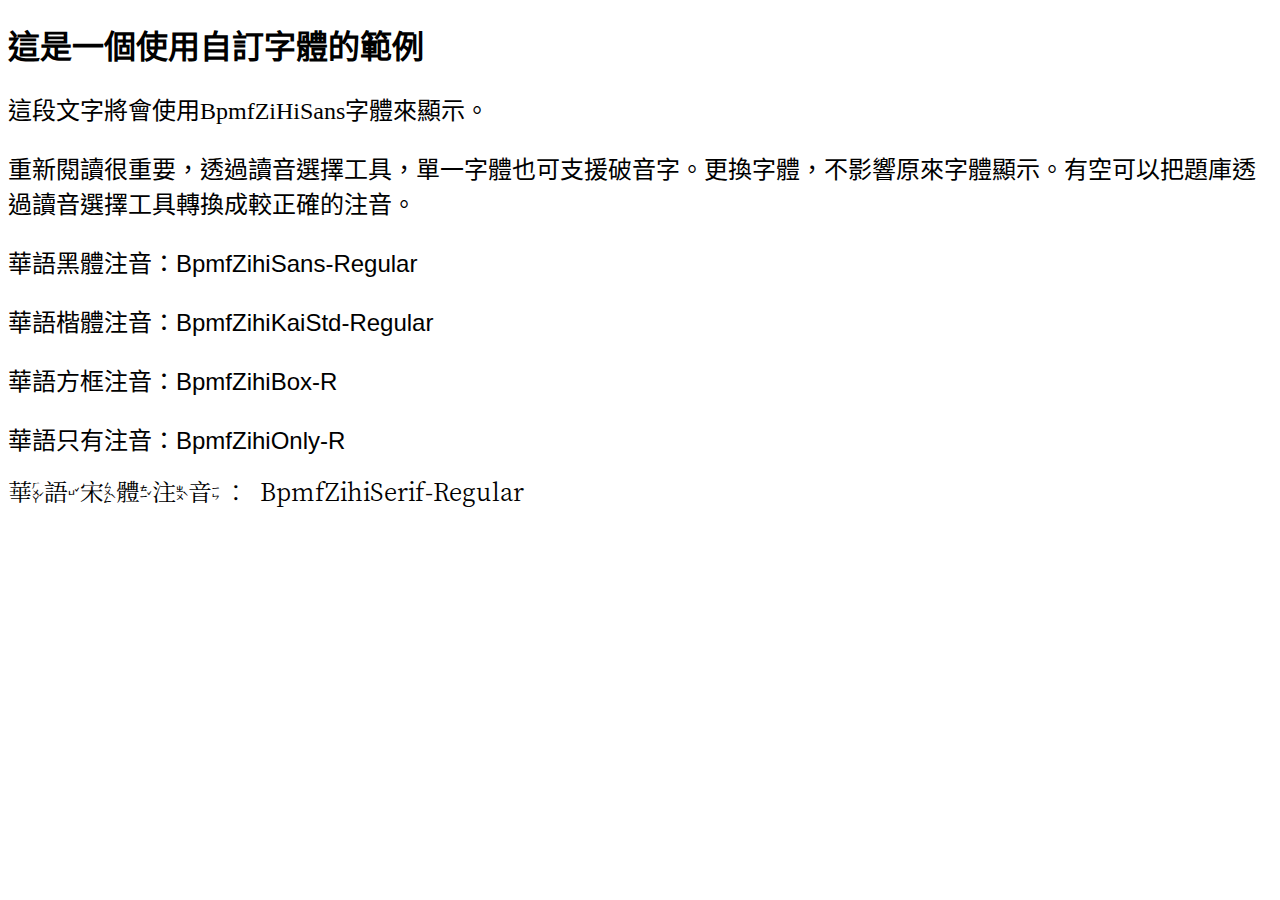
==== index.html @ 2ce3891e ";-)" ====
<!DOCTYPE html>
<html lang="zh-TW">
<head>
    <meta charset="UTF-8">
    <meta name="viewport" content="width=device-width, initial-scale=1.0">
    <title>範例網頁</title>
<style>
@font-face {
    font-family: 'BpmfZihiBox-r';
    src: url('bpmfzihibox-r.woff2') format('woff2'),
         url('bpmfzihibox-r.woff') format('woff');
    font-weight: normal;
    font-style: normal;
}

@font-face {
    font-family: 'BpmfZihiKaiStd-regular';
    src: url('BpmfZihiKaiStd-regular.woff2') format('woff2'),
         url('BpmfZihiKaiStd-regular.woff') format('woff');
    font-weight: normal;
    font-style: normal;
}

@font-face {
    font-family: 'BpmfZihiOnly-r';
    src: url('BpmfZihiOnly-r.woff2') format('woff2'),
         url('BpmfZihiOnly-r.woff') format('woff');
    font-weight: normal;
    font-style: normal;
}

@font-face {
    font-family: 'BpmfZihiSans-regular';
    src: url('BpmfZihiSans-regular.woff2') format('woff2'),
         url('BpmfZihiSans-regular.woff') format('woff');
    font-weight: normal;
    font-style: normal;
}


@font-face {
    font-family: 'BpmfZihiSerif-Regular';
    src: url('BpmfZihiSerif-Regular.woff2') format('woff2'),
         url('BpmfZihiSerif-Regular.woff') format('woff');
    font-weight: normal;
    font-style: normal;
}





.BpmfZihiBox-R {
    font-family: 'BpmfZihiBox-R', sans-serif;
}

.BpmfZihiKaiStd-Regular {
    font-family: 'BpmfZihiKaiStd-Regular', sans-serif;
}

.BpmfZihiOnly-R {
    font-family: 'BpmfZihiOnly-R', sans-serif;
}

.BpmfZihiSans-Regular {
    font-family: 'BpmfZihiSans-Regular', sans-serif;
}

.BpmfZihiSerif-Regular {
    font-family: 'BpmfZihiSerif-Regular', sans-serif;
}

p {
    font-size: 24px;
}

</style>


</head>
<body>
    <h1>這是一個使用自訂字體的範例</h1>
    <p>這段文字將會使用BpmfZiHiSans字體來顯示。</p>
	<p>重󠇡新閱讀很重要，透過讀音選擇工具，單一字體也可支援破音字。更換字體，不影響原來字體顯示。有空󠇡可以把題庫透過讀音選擇工具轉換成較正確的注音。</p>

	<p class="BpmfZihiSans-Regular">華語黑體注音：BpmfZihiSans-Regular</p>
	<p class="BpmfZihiKaiStd-Regular">華語楷體注音：BpmfZihiKaiStd-Regular</p>
	<p class="BpmfZihiBox-R">華語方框注音：BpmfZihiBox-R</p>
	<p class="BpmfZihiOnly-R">華語只有注音：BpmfZihiOnly-R</p>
	<p class="BpmfZihiSerif-Regular">華語宋體注音：BpmfZihiSerif-Regular</p>


	<p class=""></p>
	<p class=""></p>
</body>
</html>
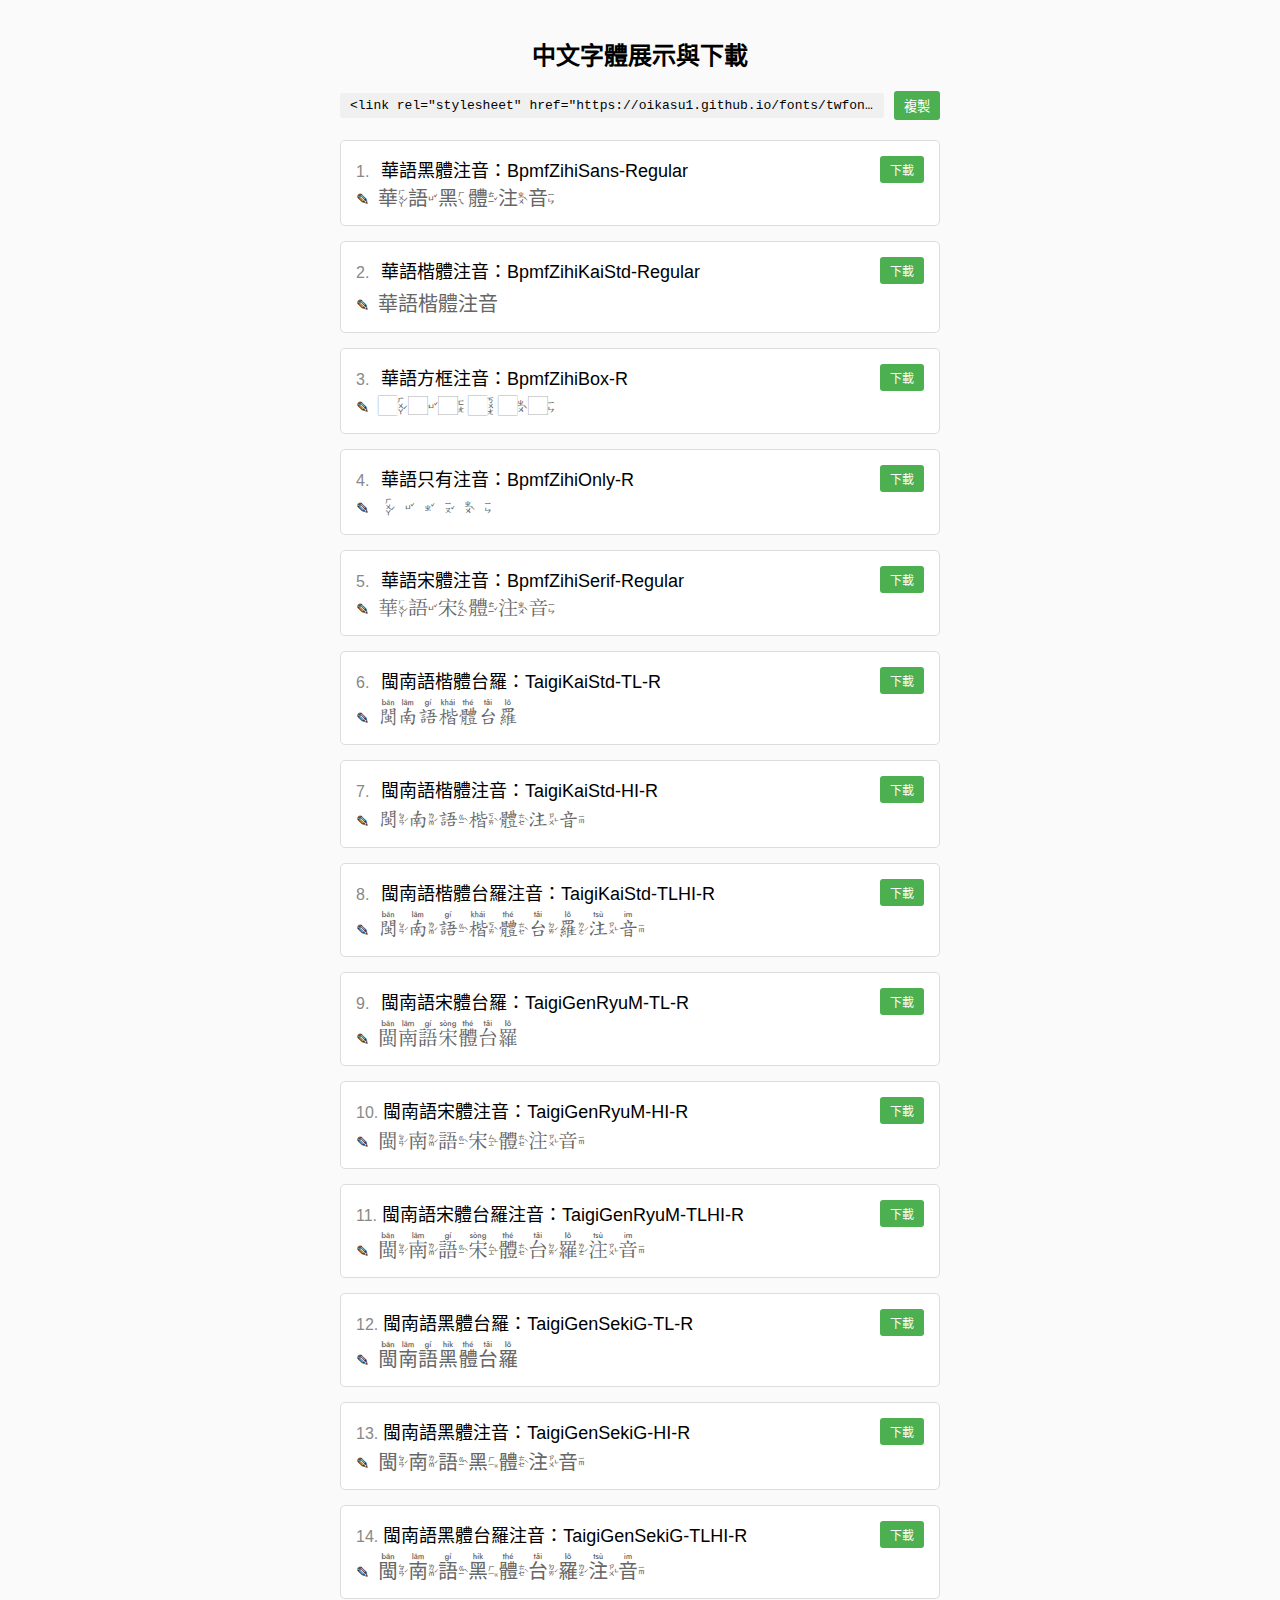
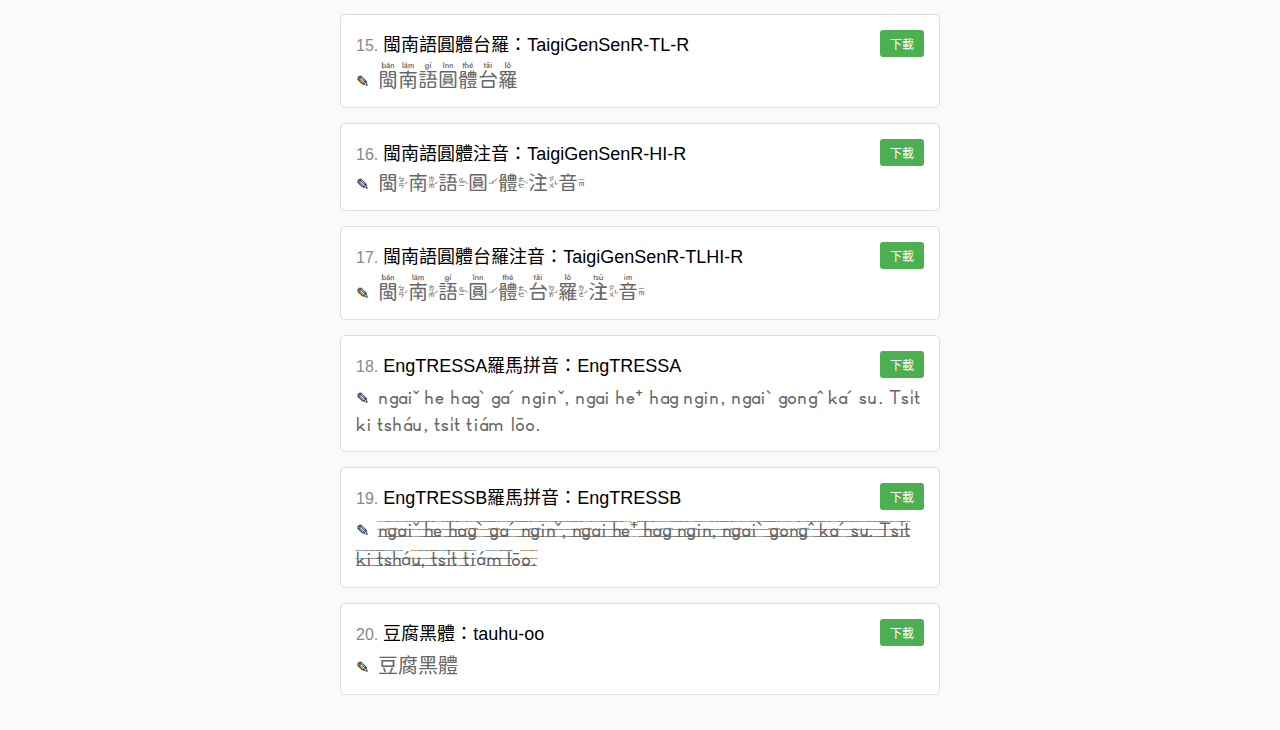
==== commit 0ec28757: ":-)" ====
--- a/index.html
+++ b/index.html
@@ -3,94 +3,259 @@
 <head>
     <meta charset="UTF-8">
     <meta name="viewport" content="width=device-width, initial-scale=1.0">
-    <title>範例網頁</title>
+    <title>標音字體</title>
 <style>
-@font-face {
-    font-family: 'BpmfZihiBox-r';
-    src: url('bpmfzihibox-r.woff2') format('woff2'),
-         url('bpmfzihibox-r.woff') format('woff');
-    font-weight: normal;
-    font-style: normal;
-}
-
-@font-face {
-    font-family: 'BpmfZihiKaiStd-regular';
-    src: url('BpmfZihiKaiStd-regular.woff2') format('woff2'),
-         url('BpmfZihiKaiStd-regular.woff') format('woff');
-    font-weight: normal;
-    font-style: normal;
-}
-
-@font-face {
-    font-family: 'BpmfZihiOnly-r';
-    src: url('BpmfZihiOnly-r.woff2') format('woff2'),
-         url('BpmfZihiOnly-r.woff') format('woff');
-    font-weight: normal;
-    font-style: normal;
-}
-
-@font-face {
-    font-family: 'BpmfZihiSans-regular';
-    src: url('BpmfZihiSans-regular.woff2') format('woff2'),
-         url('BpmfZihiSans-regular.woff') format('woff');
-    font-weight: normal;
-    font-style: normal;
-}
-
-
-@font-face {
-    font-family: 'BpmfZihiSerif-Regular';
-    src: url('BpmfZihiSerif-Regular.woff2') format('woff2'),
-         url('BpmfZihiSerif-Regular.woff') format('woff');
-    font-weight: normal;
-    font-style: normal;
-}
-
-
-
-
-
-.BpmfZihiBox-R {
-    font-family: 'BpmfZihiBox-R', sans-serif;
-}
-
-.BpmfZihiKaiStd-Regular {
-    font-family: 'BpmfZihiKaiStd-Regular', sans-serif;
-}
-
-.BpmfZihiOnly-R {
-    font-family: 'BpmfZihiOnly-R', sans-serif;
-}
-
-.BpmfZihiSans-Regular {
-    font-family: 'BpmfZihiSans-Regular', sans-serif;
-}
-
-.BpmfZihiSerif-Regular {
-    font-family: 'BpmfZihiSerif-Regular', sans-serif;
-}
-
-p {
-    font-size: 24px;
-}
+    body {
+        font-family: Arial, sans-serif;
+        max-width: 600px;
+        margin: 0 auto;
+        padding: 20px;
+		background-color: #fafafa;
+    }
+    h1 {
+        font-size: 24px;
+        margin-bottom: 20px;
+        text-align: center;
+    }
+    .font-card {
+        border: 1px solid #ddd;
+        padding: 15px;
+        margin-bottom: 15px;
+        border-radius: 5px;
+        position: relative;
+		background-color: #fff;
+    }
+    .font-name {
+        font-size: 18px;
+        margin-bottom: 5px;
+        padding-right: 70px;
+        display: flex;
+        align-items: baseline;
+    }
+    .font-number {
+        margin-right: 5px;
+        min-width: 20px;
+		color: #888;
+		font-size: 16px;
+    }
+    .font-sample {
+        font-size: 20px;
+        color: #666;
+        cursor: pointer;
+    }
+    .edit-icon, .font-sample {
+        cursor: pointer;
+    }
+    .edit-icon {
+        margin-right: 5px;
+    }
+    .font-input-container {
+        position: relative;
+        display: none;
+    }
+    .font-input {
+        width: 100%;
+        padding: 5px 25px 5px 5px;
+        font-size: 20px;
+        box-sizing: border-box;
+        border: 1px solid #ddd;
+        outline: none;
+        transition: border-color 0.3s;
+    }
+    .font-input:focus {
+        border-color: #a0a0a0;
+        box-shadow: 0 0 5px rgba(200, 200, 200, 0.3);
+    }
+    .clear-button {
+        position: absolute;
+        right: 5px;
+        top: 50%;
+        transform: translateY(-50%);
+        background: none;
+        border: none;
+        cursor: pointer;
+        font-size: 20px;
+    }
+    .download-link {
+        position: absolute;
+        top: 15px;
+        right: 15px;
+        background-color: #4CAF50;
+        color: white;
+        padding: 5px 10px;
+        text-decoration: none;
+        border-radius: 3px;
+        font-size: 12px;
+    }
+
+    .css-link-container {
+        display: flex;
+        align-items: center;
+        justify-content: center;
+        margin-bottom: 20px;
+        max-width: 100%;
+        overflow: hidden;
+    }
+
+    #cssLink {
+        background-color: #f0f0f0;
+        padding: 5px 10px;
+        border-radius: 3px;
+        font-family: monospace;
+        white-space: nowrap;
+        overflow: hidden;
+        text-overflow: ellipsis;
+        max-width: calc(100% - 70px);
+    }
+
+    #copyButton {
+        margin-left: 10px;
+        padding: 5px 10px;
+        background-color: #4CAF50;
+        color: white;
+        border: none;
+        border-radius: 3px;
+        cursor: pointer;
+        flex-shrink: 0;
+    }
 
 </style>
-
-
 </head>
 <body>
-    <h1>這是一個使用自訂字體的範例</h1>
-    <p>這段文字將會使用BpmfZiHiSans字體來顯示。</p>
-	<p>重󠇡新閱讀很重要，透過讀音選擇工具，單一字體也可支援破音字。更換字體，不影響原來字體顯示。有空󠇡可以把題庫透過讀音選擇工具轉換成較正確的注音。</p>
-
-	<p class="BpmfZihiSans-Regular">華語黑體注音：BpmfZihiSans-Regular</p>
-	<p class="BpmfZihiKaiStd-Regular">華語楷體注音：BpmfZihiKaiStd-Regular</p>
-	<p class="BpmfZihiBox-R">華語方框注音：BpmfZihiBox-R</p>
-	<p class="BpmfZihiOnly-R">華語只有注音：BpmfZihiOnly-R</p>
-	<p class="BpmfZihiSerif-Regular">華語宋體注音：BpmfZihiSerif-Regular</p>
-
-
-	<p class=""></p>
-	<p class=""></p>
+    <h1>中文字體展示與下載</h1>
+	<div class="css-link-container">
+		<code id="cssLink">&lt;link rel="stylesheet" href="https://oikasu1.github.io/fonts/twfonts.css"&gt;</code>
+		<button id="copyButton">複製</button>
+	</div>
+
+    <div id="font-container"></div>
+
+
+
+    <script>
+        const twfonts = `
+樣式名	中文名	範例文字
+BpmfZihiSans-Regular	華語黑體注音	華語黑體注音
+BpmfZihiKaiStd-Regular	華語楷體注音	華語楷體注音
+BpmfZihiBox-R	華語方框注音	華語方框注音
+BpmfZihiOnly-R	華語只有注音	華語只有注音
+BpmfZihiSerif-Regular	華語宋體注音	華語宋體注音
+TaigiKaiStd-TL-R	閩南語楷體台羅	閩南語楷體台羅
+TaigiKaiStd-HI-R	閩南語楷體注音	閩南語楷體注音
+TaigiKaiStd-TLHI-R	閩南語楷體台羅注音	閩南語楷體台羅注音
+TaigiGenRyuM-TL-R	閩南語宋體台羅	閩南語宋體台羅
+TaigiGenRyuM-HI-R	閩南語宋體注音	閩南語宋體注音
+TaigiGenRyuM-TLHI-R	閩南語宋體台羅注音	閩南語宋體台羅注音
+TaigiGenSekiG-TL-R	閩南語黑體台羅	閩南語黑體台羅
+TaigiGenSekiG-HI-R	閩南語黑體注音	閩南語黑體注音
+TaigiGenSekiG-TLHI-R	閩南語黑體台羅注音	閩南語黑體台羅注音
+TaigiGenSenR-TL-R	閩南語圓體台羅	閩南語圓體台羅
+TaigiGenSenR-HI-R	閩南語圓體注音	閩南語圓體注音
+TaigiGenSenR-TLHI-R	閩南語圓體台羅注音	閩南語圓體台羅注音
+EngTRESSA	EngTRESSA羅馬拼音	ngaiˇ he hagˋ gaˊ nginˇ, ngai he⁺ hag ngin, ngaiˋ gongˆ kaˊ su. Tsi̍t ki tsháu, tsi̍t tiám lōo.
+EngTRESSB	EngTRESSB羅馬拼音	ngaiˇ he hagˋ gaˊ nginˇ, ngai he⁺ hag ngin, ngaiˋ gongˆ kaˊ su. Tsi̍t ki tsháu, tsi̍t tiám lōo.
+tauhu-oo	豆腐黑體	豆腐黑體
+`;
+
+        const fontContainer = document.getElementById('font-container');
+        const styleElement = document.createElement('style');
+        document.head.appendChild(styleElement);
+
+        const fonts = twfonts.trim().split('\n').slice(1);
+
+		fonts.forEach((font, index) => {
+			const [styleName, chineseName, sampleText] = font.split('\t');
+			const downloadLink = `${styleName}.ttf`;
+
+			const fontCard = document.createElement('div');
+			fontCard.className = 'font-card';
+			fontCard.innerHTML = `
+				<div class="font-name">
+					<span class="font-number">${index + 1}.</span>
+					<span>${chineseName}：${styleName}</span>
+				</div>
+				<span class="edit-icon">✎</span>
+				<span class="font-sample" style="font-family: '${styleName}', sans-serif;">${sampleText}</span>
+				<div class="font-input-container">
+					<input type="text" class="font-input" style="font-family: '${styleName}', sans-serif;" placeholder="輸入測試文字">
+					<button class="clear-button">✕</button>
+				</div>
+				<a href="${downloadLink}" download class="download-link">下載</a>
+			`;
+
+			fontContainer.appendChild(fontCard);
+
+            const editIcon = fontCard.querySelector('.edit-icon');
+            const sampleElement = fontCard.querySelector('.font-sample');
+            const inputContainer = fontCard.querySelector('.font-input-container');
+            const inputElement = fontCard.querySelector('.font-input');
+            const clearButton = fontCard.querySelector('.clear-button');
+
+            function startEditing() {
+                sampleElement.style.display = 'none';
+                editIcon.style.display = 'none';
+                inputContainer.style.display = 'block';
+                inputElement.value = sampleElement.textContent;
+                inputElement.focus();
+            }
+
+            editIcon.addEventListener('click', startEditing);
+            sampleElement.addEventListener('click', startEditing);
+
+            inputElement.addEventListener('input', (e) => {
+                const text = e.target.value;
+                updateFontFace(styleName, text);
+            });
+
+            clearButton.addEventListener('click', () => {
+                inputElement.value = '';
+                inputContainer.style.display = 'none';
+                sampleElement.style.display = 'inline';
+                editIcon.style.display = 'inline';
+                sampleElement.textContent = sampleText;
+                updateFontFace(styleName, sampleText);
+            });
+
+            updateFontFace(styleName, sampleText);
+        });
+
+
+        function updateFontFace(fontName, text) {
+            const unicodeRange = [...new Set(text)].map(char => 
+                `U+${char.charCodeAt(0).toString(16).padStart(4, '0')}`
+            ).join(', ');
+
+            const fontFaceRule = `
+                @font-face {
+                    font-family: '${fontName}';
+                    src: url('${fontName}.woff2') format('woff2'),
+                         url('${fontName}.woff') format('woff');
+                    unicode-range: ${unicodeRange};
+                }
+            `;
+
+            // 移除舊的 @font-face 規則（如果存在）
+            for (let i = 0; i < styleElement.sheet.cssRules.length; i++) {
+                if (styleElement.sheet.cssRules[i].cssText.includes(`font-family: '${fontName}'`)) {
+                    styleElement.sheet.deleteRule(i);
+                    break;
+                }
+            }
+
+            // 添加新的 @font-face 規則
+            styleElement.sheet.insertRule(fontFaceRule, styleElement.sheet.cssRules.length);
+        }
+
+        // 添加複製功能
+        document.getElementById('copyButton').addEventListener('click', function() {
+            var cssLink = document.getElementById('cssLink').textContent;
+            navigator.clipboard.writeText(cssLink).then(function() {
+                alert('已複製到剪貼板！');
+            }, function(err) {
+                console.error('無法複製文字: ', err);
+            });
+        });
+
+    </script>
 </body>
-</html>
+</html>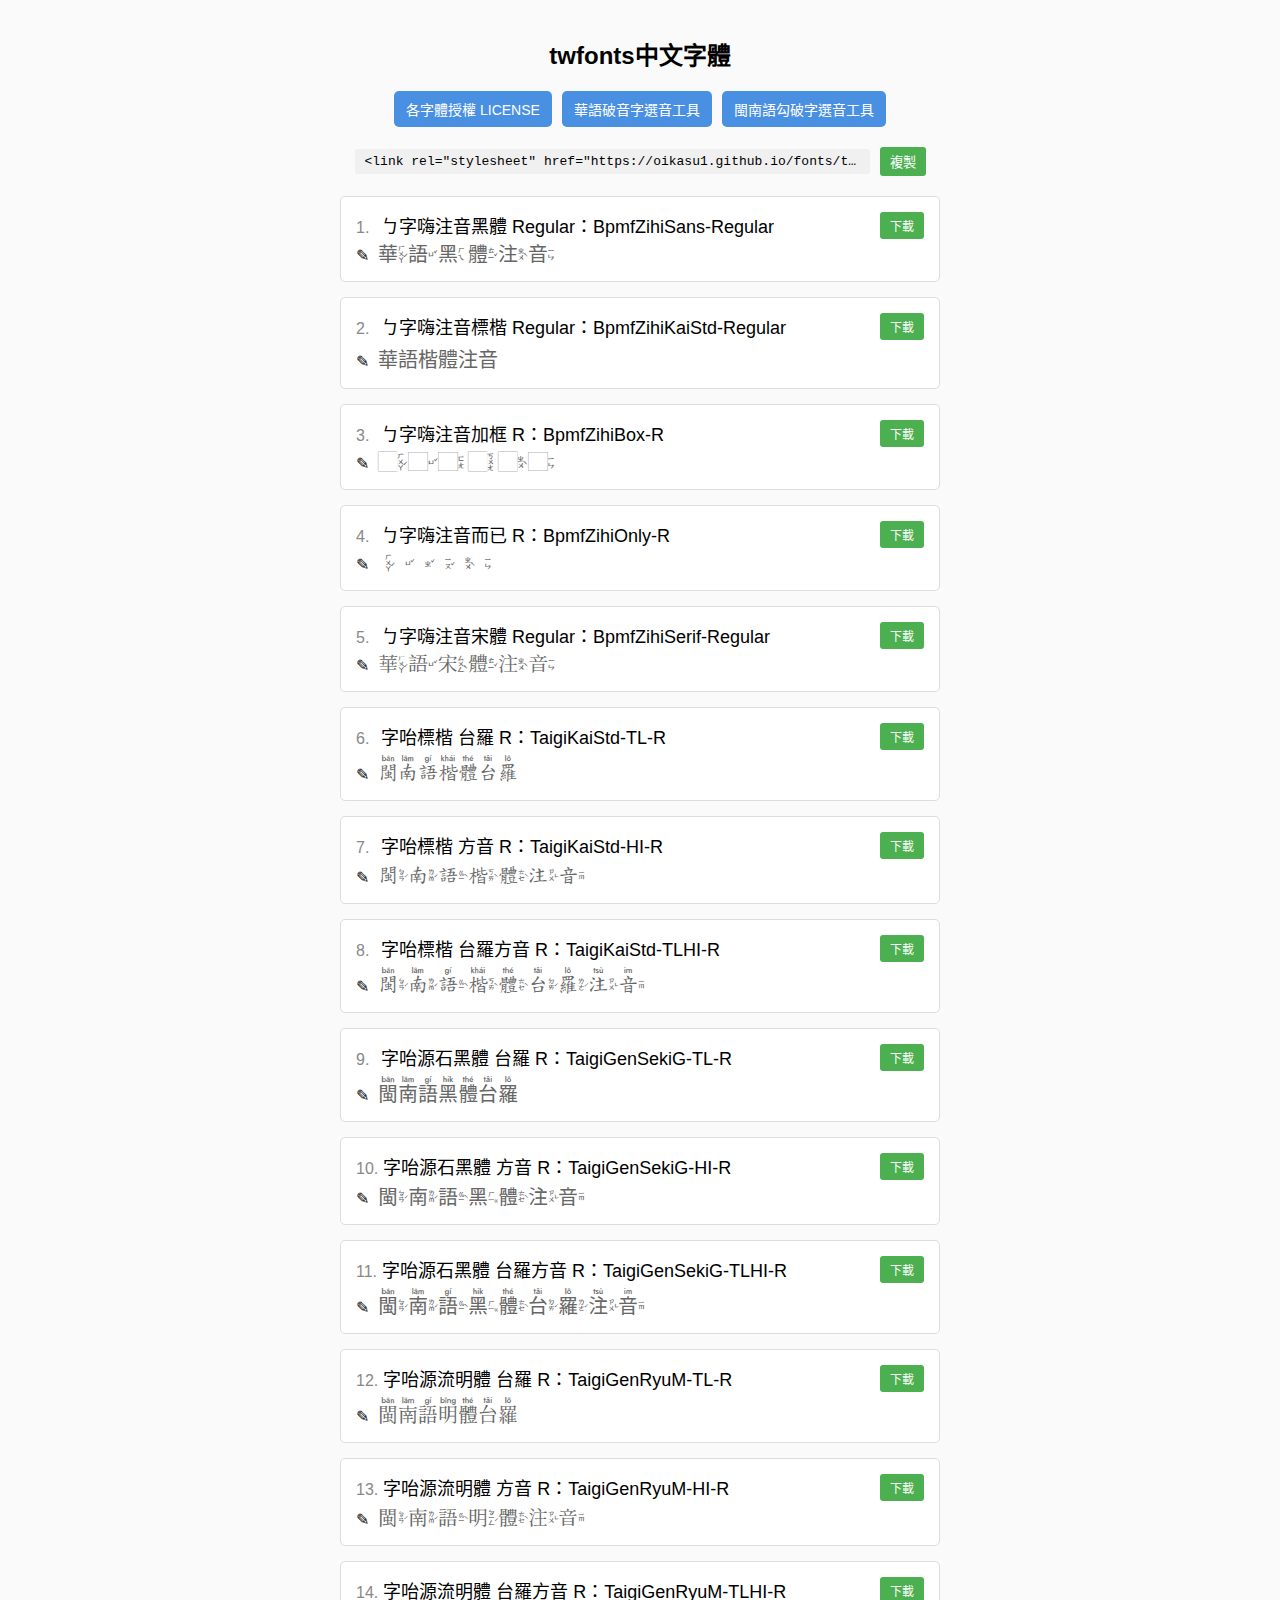
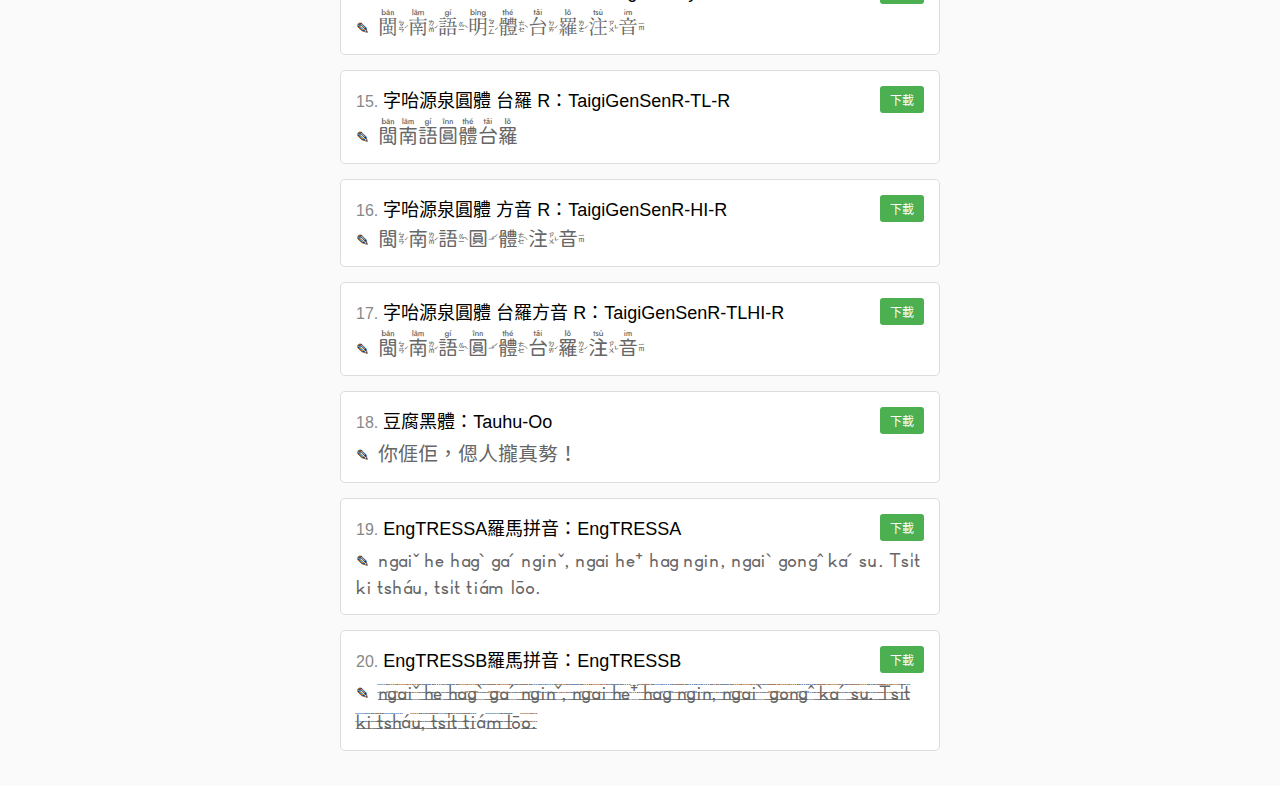
==== commit cc141994: ";-)" ====
--- a/index.html
+++ b/index.html
@@ -105,7 +105,7 @@
         white-space: nowrap;
         overflow: hidden;
         text-overflow: ellipsis;
-        max-width: calc(100% - 70px);
+        max-width: calc(100% - 105px);
     }
 
     #copyButton {
@@ -119,10 +119,50 @@
         flex-shrink: 0;
     }
 
+    .link-buttons-container {
+        display: flex;
+        justify-content: center;
+        flex-wrap: wrap;
+        gap: 10px;
+        margin-bottom: 20px;
+    }
+
+
+    .link-button {
+        display: inline-block;
+        padding: 8px 12px;
+        background-color: #4a90e2;
+        color: white;
+        text-decoration: none;
+        border-radius: 5px;
+        font-size: 14px;
+        transition: background-color 0.3s ease;
+    }
+
+    .link-button:hover {
+        background-color: #5ca0e2;
+    }
+
+    @media (max-width: 600px) {
+        .link-buttons-container {
+            flex-direction: column;
+            align-items: center;
+        }
+
+        .link-button {
+            width: 100%;
+            text-align: center;
+        }
+    }
 </style>
 </head>
 <body>
-    <h1>中文字體展示與下載</h1>
+    <h1>twfonts中文字體</h1>
+	<div class="link-buttons-container">
+		<a href="https://github.com/oikasu1/fonts" target="_blank" rel="noopener noreferrer" class="link-button">各字體授權 LICENSE</a>
+		<a href="https://buttaiwan.github.io/bpmfvs/" target="_blank" rel="noopener noreferrer" class="link-button">華語破音字選音工具</a>
+		<a href="https://buttaiwan.github.io/taigivs/" target="_blank" rel="noopener noreferrer" class="link-button">閩南語勾破字選音工具</a>
+	</div>
 	<div class="css-link-container">
 		<code id="cssLink">&lt;link rel="stylesheet" href="https://oikasu1.github.io/fonts/twfonts.css"&gt;</code>
 		<button id="copyButton">複製</button>
@@ -135,26 +175,26 @@
     <script>
         const twfonts = `
 樣式名	中文名	範例文字
-BpmfZihiSans-Regular	華語黑體注音	華語黑體注音
-BpmfZihiKaiStd-Regular	華語楷體注音	華語楷體注音
-BpmfZihiBox-R	華語方框注音	華語方框注音
-BpmfZihiOnly-R	華語只有注音	華語只有注音
-BpmfZihiSerif-Regular	華語宋體注音	華語宋體注音
-TaigiKaiStd-TL-R	閩南語楷體台羅	閩南語楷體台羅
-TaigiKaiStd-HI-R	閩南語楷體注音	閩南語楷體注音
-TaigiKaiStd-TLHI-R	閩南語楷體台羅注音	閩南語楷體台羅注音
-TaigiGenRyuM-TL-R	閩南語宋體台羅	閩南語宋體台羅
-TaigiGenRyuM-HI-R	閩南語宋體注音	閩南語宋體注音
-TaigiGenRyuM-TLHI-R	閩南語宋體台羅注音	閩南語宋體台羅注音
-TaigiGenSekiG-TL-R	閩南語黑體台羅	閩南語黑體台羅
-TaigiGenSekiG-HI-R	閩南語黑體注音	閩南語黑體注音
-TaigiGenSekiG-TLHI-R	閩南語黑體台羅注音	閩南語黑體台羅注音
-TaigiGenSenR-TL-R	閩南語圓體台羅	閩南語圓體台羅
-TaigiGenSenR-HI-R	閩南語圓體注音	閩南語圓體注音
-TaigiGenSenR-TLHI-R	閩南語圓體台羅注音	閩南語圓體台羅注音
+BpmfZihiSans-Regular	ㄅ字嗨注音黑體 Regular	華語黑體注音
+BpmfZihiKaiStd-Regular	ㄅ字嗨注音標楷 Regular	華語楷體注音
+BpmfZihiBox-R	ㄅ字嗨注音加框 R	華語方框注音
+BpmfZihiOnly-R	ㄅ字嗨注音而已 R	華語只有注音
+BpmfZihiSerif-Regular	ㄅ字嗨注音宋體 Regular	華語宋體注音
+TaigiKaiStd-TL-R	字咍標楷 台羅 R	閩南語楷體台羅
+TaigiKaiStd-HI-R	字咍標楷 方音 R	閩南語楷體注音
+TaigiKaiStd-TLHI-R	字咍標楷 台羅方音 R	閩南語楷體台羅注音
+TaigiGenSekiG-TL-R	字咍源石黑體 台羅 R	閩南語黑體台羅
+TaigiGenSekiG-HI-R	字咍源石黑體 方音 R	閩南語黑體注音
+TaigiGenSekiG-TLHI-R	字咍源石黑體 台羅方音 R	閩南語黑體台羅注音
+TaigiGenRyuM-TL-R	字咍源流明體 台羅 R	閩南語明體台羅
+TaigiGenRyuM-HI-R	字咍源流明體 方音 R	閩南語明體注音
+TaigiGenRyuM-TLHI-R	字咍源流明體 台羅方音 R	閩南語明體台羅注音
+TaigiGenSenR-TL-R	字咍源泉圓體 台羅 R	閩南語圓體台羅
+TaigiGenSenR-HI-R	字咍源泉圓體 方音 R	閩南語圓體注音
+TaigiGenSenR-TLHI-R	字咍源泉圓體 台羅方音 R	閩南語圓體台羅注音
+Tauhu-Oo	豆腐黑體	你𠊎佢，𫣆人攏真𠢕！
 EngTRESSA	EngTRESSA羅馬拼音	ngaiˇ he hagˋ gaˊ nginˇ, ngai he⁺ hag ngin, ngaiˋ gongˆ kaˊ su. Tsi̍t ki tsháu, tsi̍t tiám lōo.
 EngTRESSB	EngTRESSB羅馬拼音	ngaiˇ he hagˋ gaˊ nginˇ, ngai he⁺ hag ngin, ngaiˋ gongˆ kaˊ su. Tsi̍t ki tsháu, tsi̍t tiám lōo.
-tauhu-oo	豆腐黑體	豆腐黑體
 `;
 
         const fontContainer = document.getElementById('font-container');
@@ -220,33 +260,31 @@
         });
 
 
-        function updateFontFace(fontName, text) {
-            const unicodeRange = [...new Set(text)].map(char => 
-                `U+${char.charCodeAt(0).toString(16).padStart(4, '0')}`
-            ).join(', ');
-
-            const fontFaceRule = `
-                @font-face {
-                    font-family: '${fontName}';
-                    src: url('${fontName}.woff2') format('woff2'),
-                         url('${fontName}.woff') format('woff');
-                    unicode-range: ${unicodeRange};
-                }
-            `;
-
-            // 移除舊的 @font-face 規則（如果存在）
-            for (let i = 0; i < styleElement.sheet.cssRules.length; i++) {
-                if (styleElement.sheet.cssRules[i].cssText.includes(`font-family: '${fontName}'`)) {
-                    styleElement.sheet.deleteRule(i);
-                    break;
-                }
-            }
-
-            // 添加新的 @font-face 規則
-            styleElement.sheet.insertRule(fontFaceRule, styleElement.sheet.cssRules.length);
-        }
-
-        // 添加複製功能
+	function updateFontFace(fontName, text) {
+		const unicodeRange = [...new Set(text)].map(char => {
+			const codePoint = char.codePointAt(0);
+			return `U+${codePoint.toString(16).toUpperCase().padStart(4, '0')}`;
+		}).join(', ');
+
+		const fontFaceRule = `
+			@font-face {
+				font-family: '${fontName}';
+				src: url('${fontName}.woff2') format('woff2'),
+					 url('${fontName}.woff') format('woff');
+				unicode-range: ${unicodeRange};
+			}
+		`;
+
+		for (let i = 0; i < styleElement.sheet.cssRules.length; i++) {
+			if (styleElement.sheet.cssRules[i].cssText.includes(`font-family: '${fontName}'`)) {
+				styleElement.sheet.deleteRule(i);
+				break;
+			}
+		}
+
+		styleElement.sheet.insertRule(fontFaceRule, styleElement.sheet.cssRules.length);
+	}
+
         document.getElementById('copyButton').addEventListener('click', function() {
             var cssLink = document.getElementById('cssLink').textContent;
             navigator.clipboard.writeText(cssLink).then(function() {
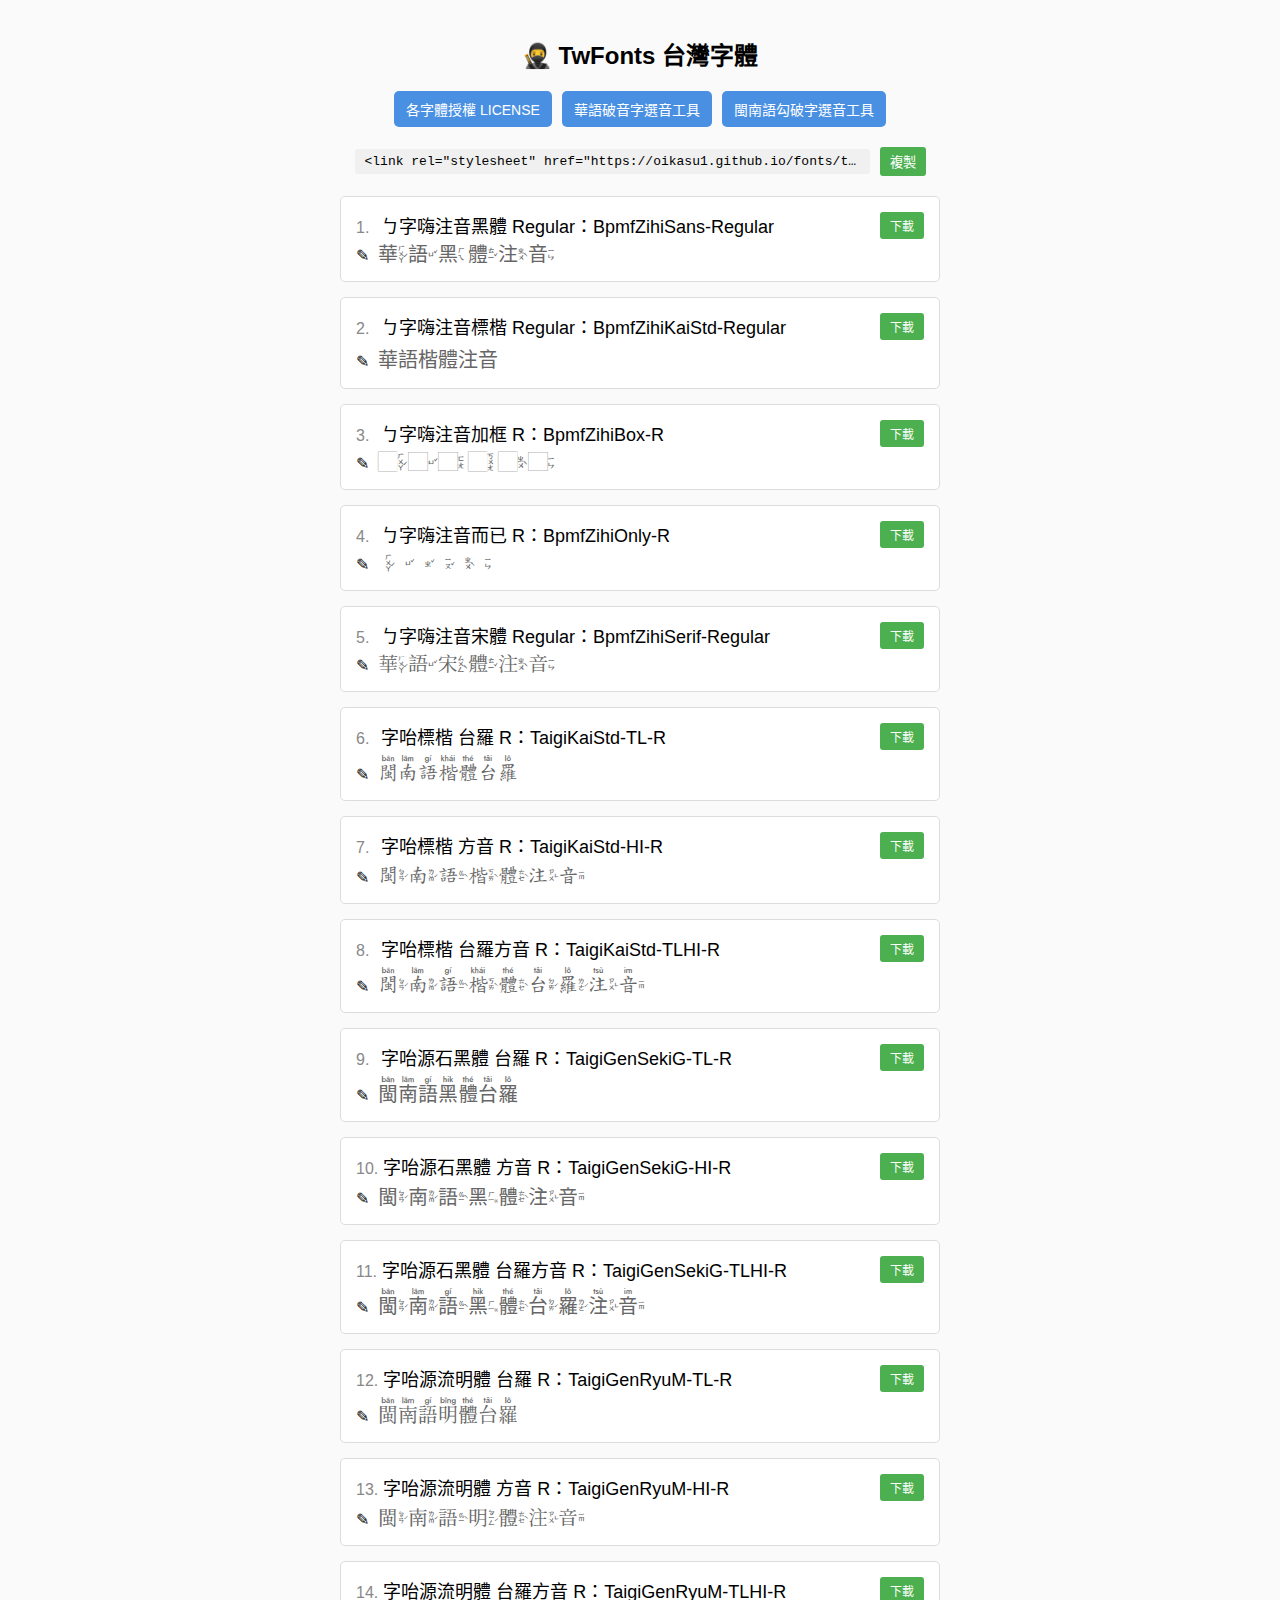
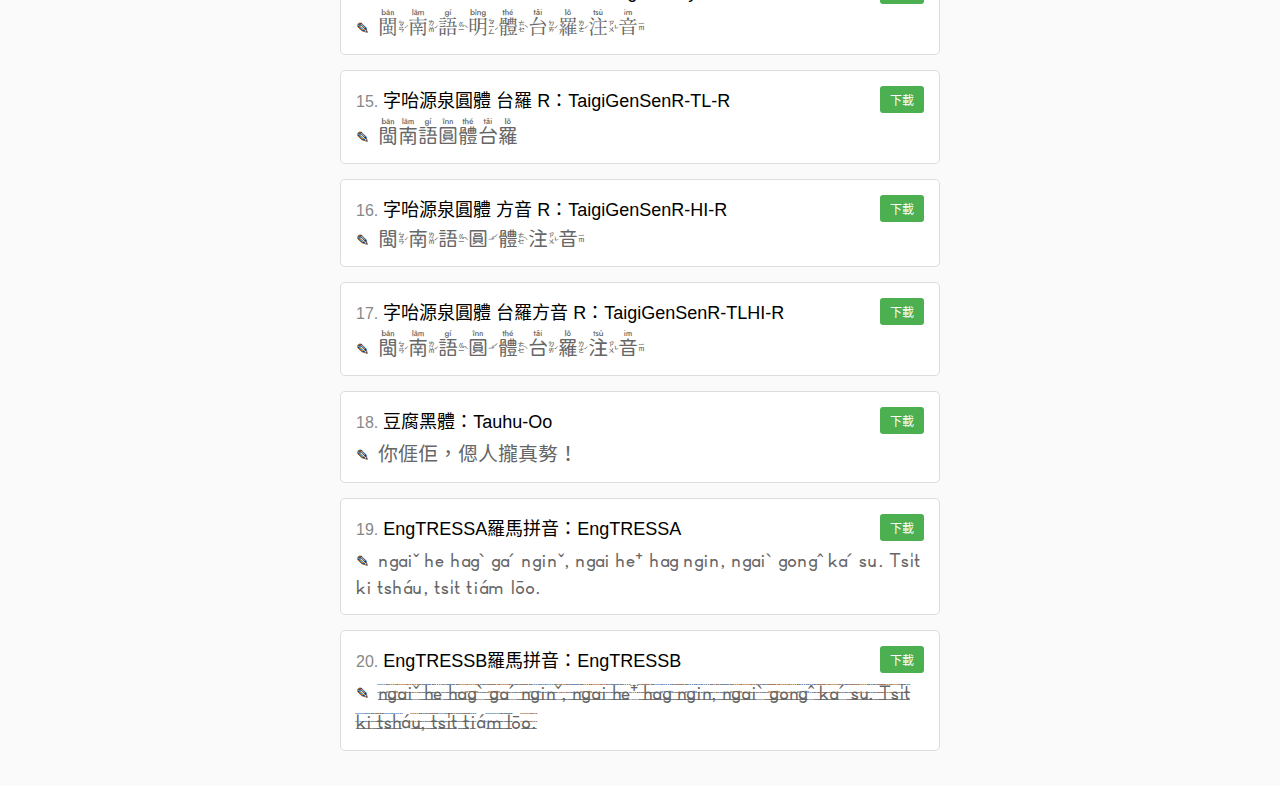
==== commit a11f0e29: ";-)" ====
--- a/index.html
+++ b/index.html
@@ -3,7 +3,7 @@
 <head>
     <meta charset="UTF-8">
     <meta name="viewport" content="width=device-width, initial-scale=1.0">
-    <title>標音字體</title>
+    <title>台灣字體 TwFonts 🥷</title>
 <style>
     body {
         font-family: Arial, sans-serif;
@@ -157,7 +157,7 @@
 </style>
 </head>
 <body>
-    <h1>twfonts中文字體</h1>
+    <h1>🥷 TwFonts 台灣字體</h1>
 	<div class="link-buttons-container">
 		<a href="https://github.com/oikasu1/fonts" target="_blank" rel="noopener noreferrer" class="link-button">各字體授權 LICENSE</a>
 		<a href="https://buttaiwan.github.io/bpmfvs/" target="_blank" rel="noopener noreferrer" class="link-button">華語破音字選音工具</a>
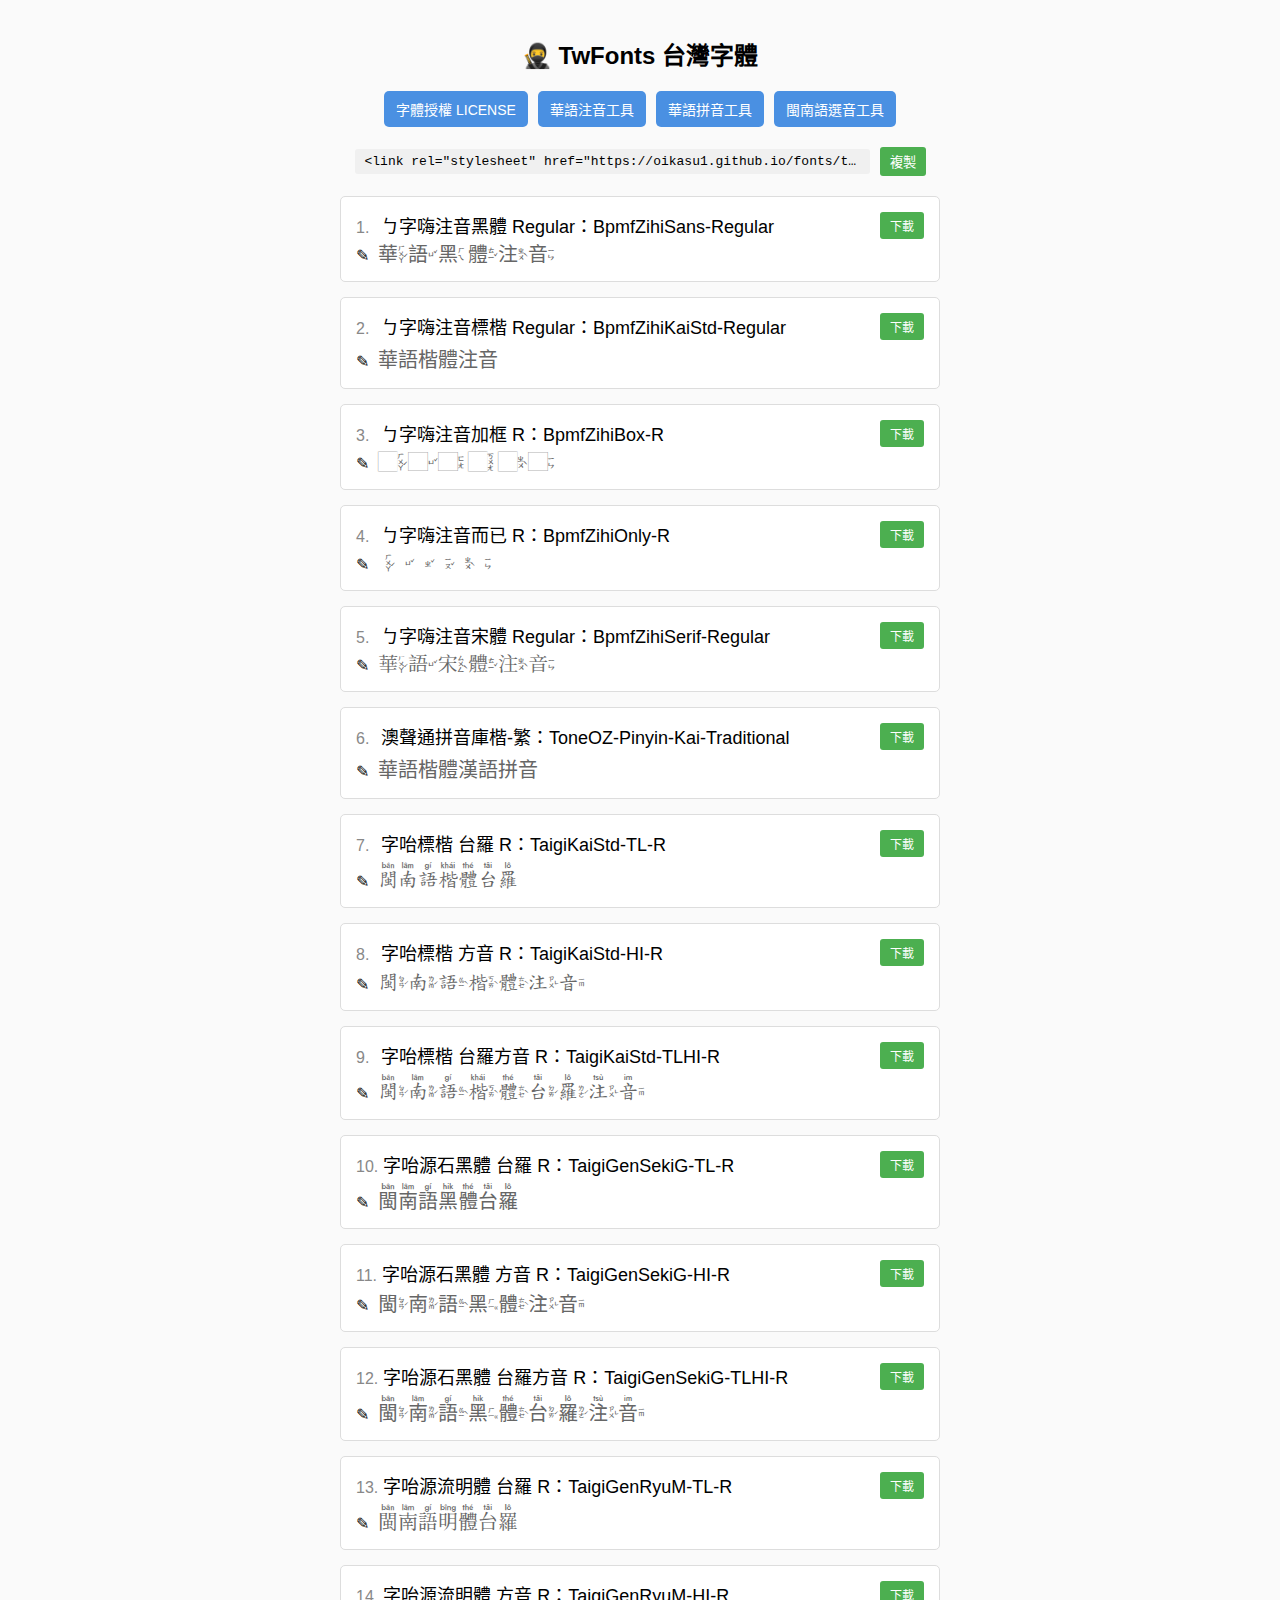
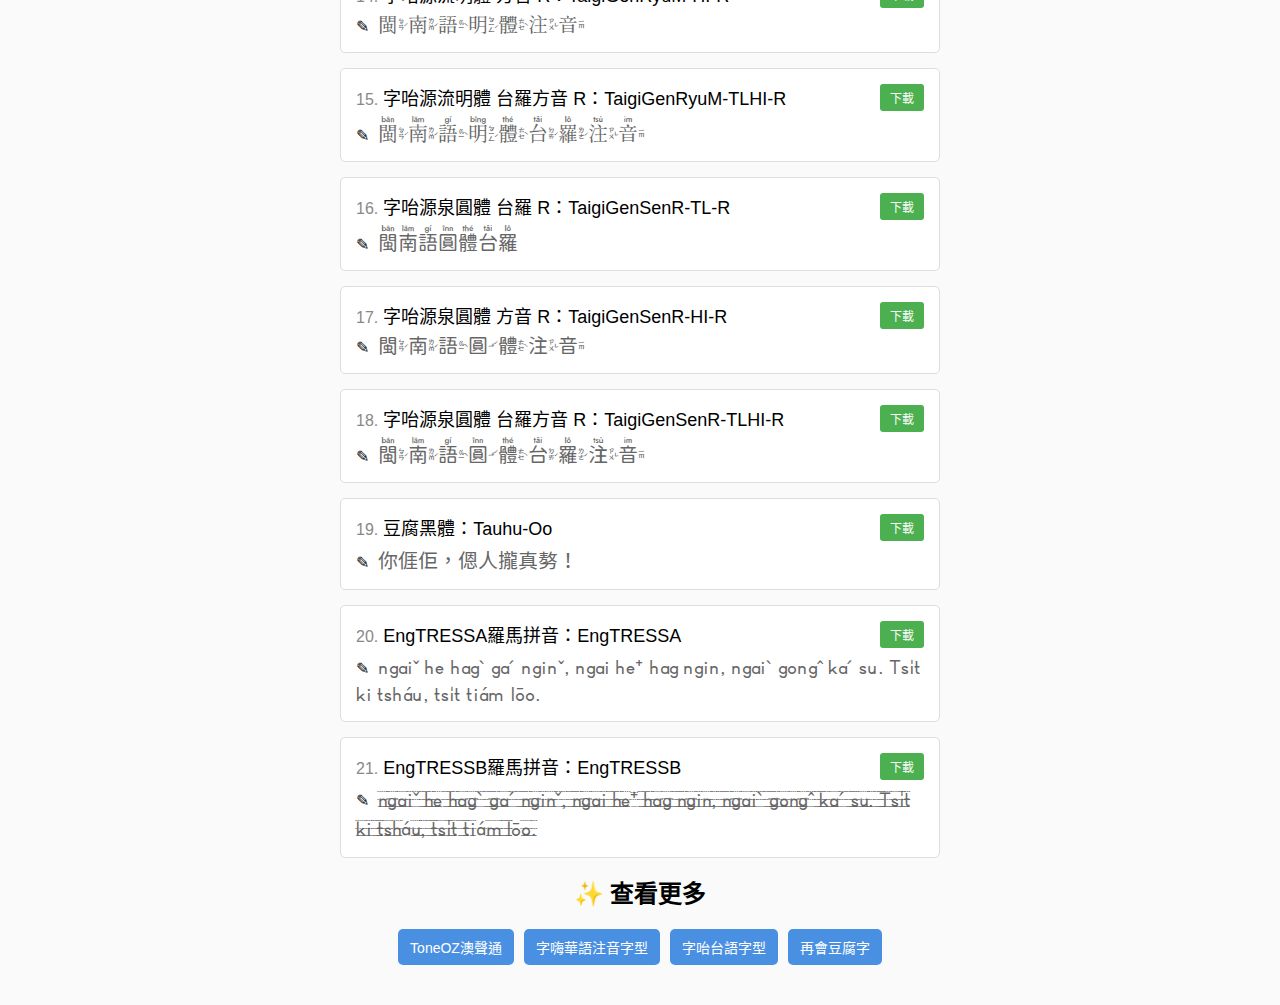
==== commit ed299c4f: ";-)" ====
--- a/index.html
+++ b/index.html
@@ -158,10 +158,12 @@
 </head>
 <body>
     <h1>🥷 TwFonts 台灣字體</h1>
+
 	<div class="link-buttons-container">
-		<a href="https://github.com/oikasu1/fonts" target="_blank" rel="noopener noreferrer" class="link-button">各字體授權 LICENSE</a>
-		<a href="https://buttaiwan.github.io/bpmfvs/" target="_blank" rel="noopener noreferrer" class="link-button">華語破音字選音工具</a>
-		<a href="https://buttaiwan.github.io/taigivs/" target="_blank" rel="noopener noreferrer" class="link-button">閩南語勾破字選音工具</a>
+		<a href="https://github.com/oikasu1/fonts" target="_blank" rel="noopener noreferrer" class="link-button">字體授權 LICENSE</a>
+		<a href="https://buttaiwan.github.io/bpmfvs/" target="_blank" rel="noopener noreferrer" class="link-button">華語注音工具</a>
+		<a href="https://toneoz.com/imez/?lang=zh-TW" target="_blank" rel="noopener noreferrer" class="link-button">華語拼音工具</a>
+		<a href="https://buttaiwan.github.io/taigivs/" target="_blank" rel="noopener noreferrer" class="link-button">閩南語選音工具</a>
 	</div>
 	<div class="css-link-container">
 		<code id="cssLink">&lt;link rel="stylesheet" href="https://oikasu1.github.io/fonts/twfonts.css"&gt;</code>
@@ -171,7 +173,13 @@
     <div id="font-container"></div>
 
 
-
+    <h1>✨ 查看更多</h1>
+	<div class="link-buttons-container">
+		<a href="https://toneoz.com/" target="_blank" rel="noopener noreferrer" class="link-button">ToneOZ澳聲通</a>
+		<a href="https://github.com/ButTaiwan/bpmfvs" target="_blank" rel="noopener noreferrer" class="link-button">字嗨華語注音字型</a>
+		<a href="https://buttaiwan.github.io/taigivs/intro.html" target="_blank" rel="noopener noreferrer" class="link-button">字咍台語字型</a>
+		<a href="https://tauhu.tw/" target="_blank" rel="noopener noreferrer" class="link-button">再會豆腐字</a>
+	</div>
     <script>
         const twfonts = `
 樣式名	中文名	範例文字
@@ -180,6 +188,7 @@
 BpmfZihiBox-R	ㄅ字嗨注音加框 R	華語方框注音
 BpmfZihiOnly-R	ㄅ字嗨注音而已 R	華語只有注音
 BpmfZihiSerif-Regular	ㄅ字嗨注音宋體 Regular	華語宋體注音
+ToneOZ-Pinyin-Kai-Traditional	澳聲通拼音庫楷-繁	華語楷體漢語拼音
 TaigiKaiStd-TL-R	字咍標楷 台羅 R	閩南語楷體台羅
 TaigiKaiStd-HI-R	字咍標楷 方音 R	閩南語楷體注音
 TaigiKaiStd-TLHI-R	字咍標楷 台羅方音 R	閩南語楷體台羅注音
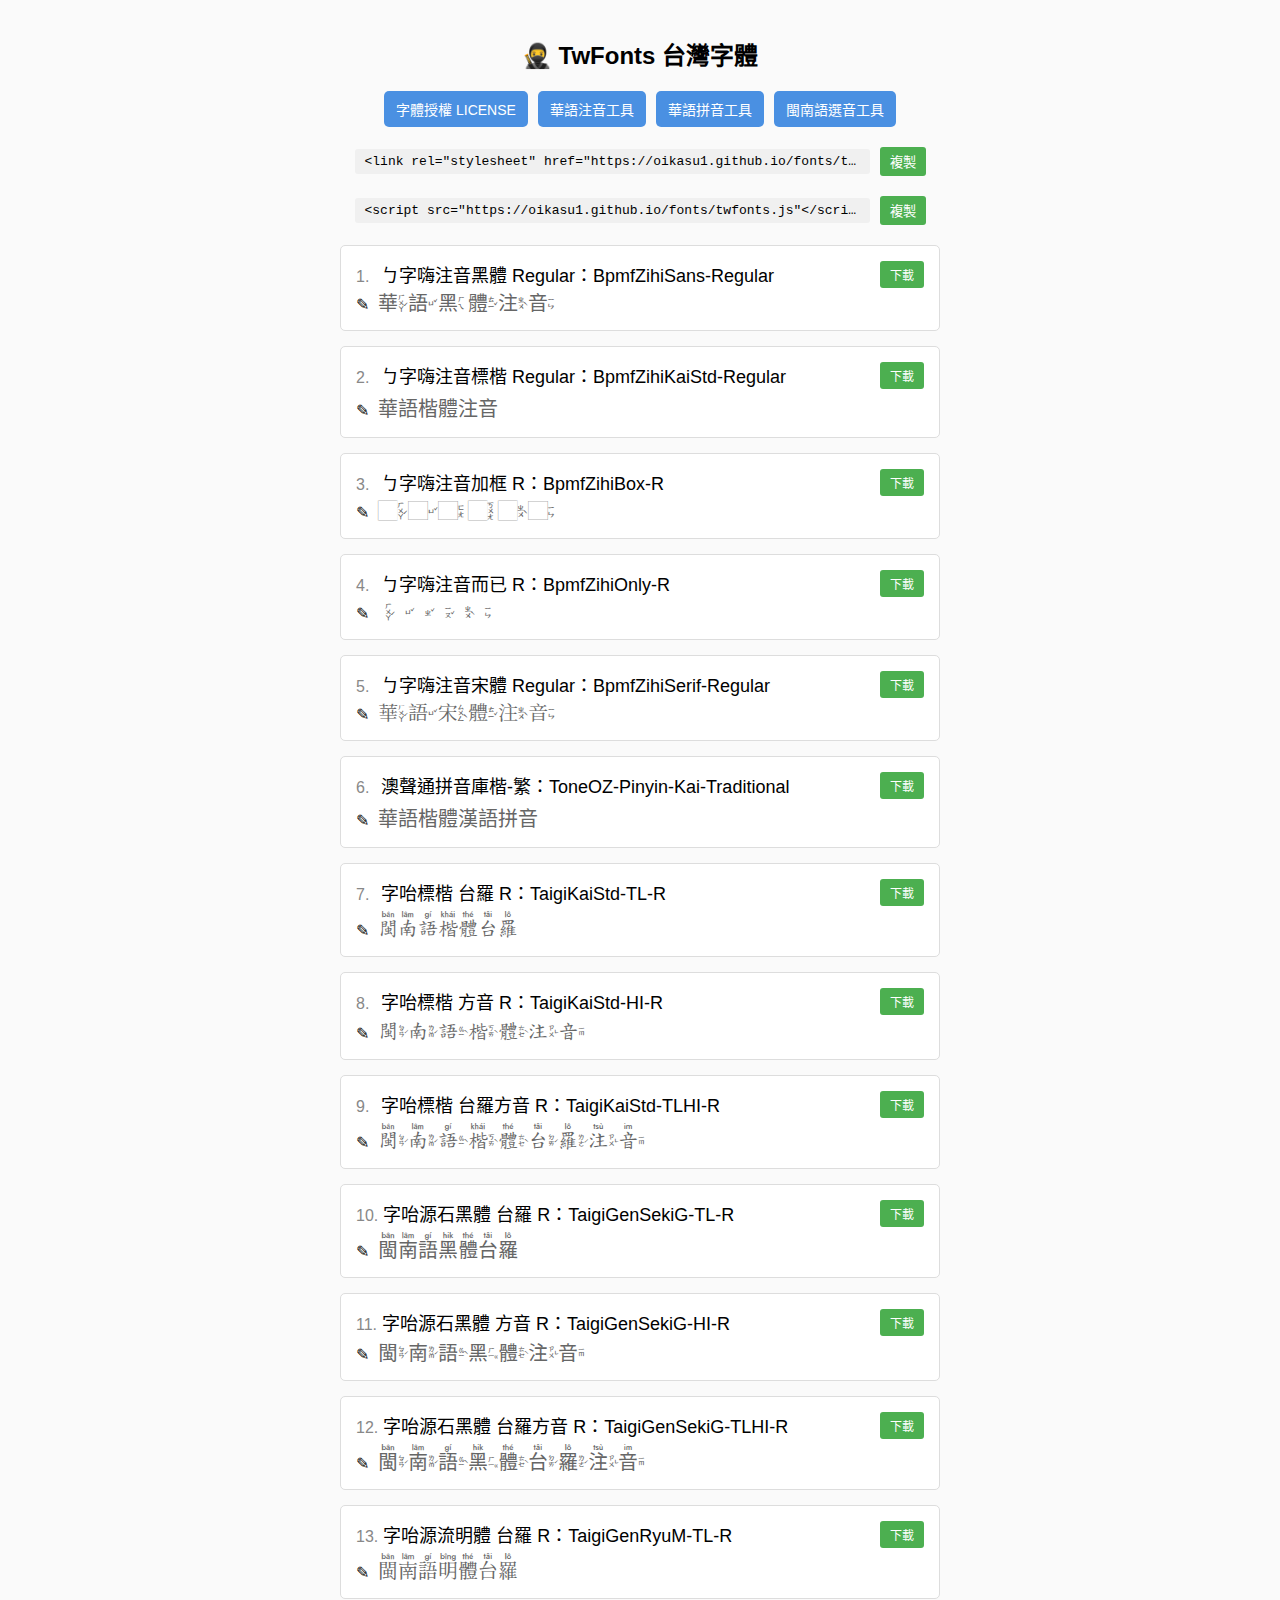
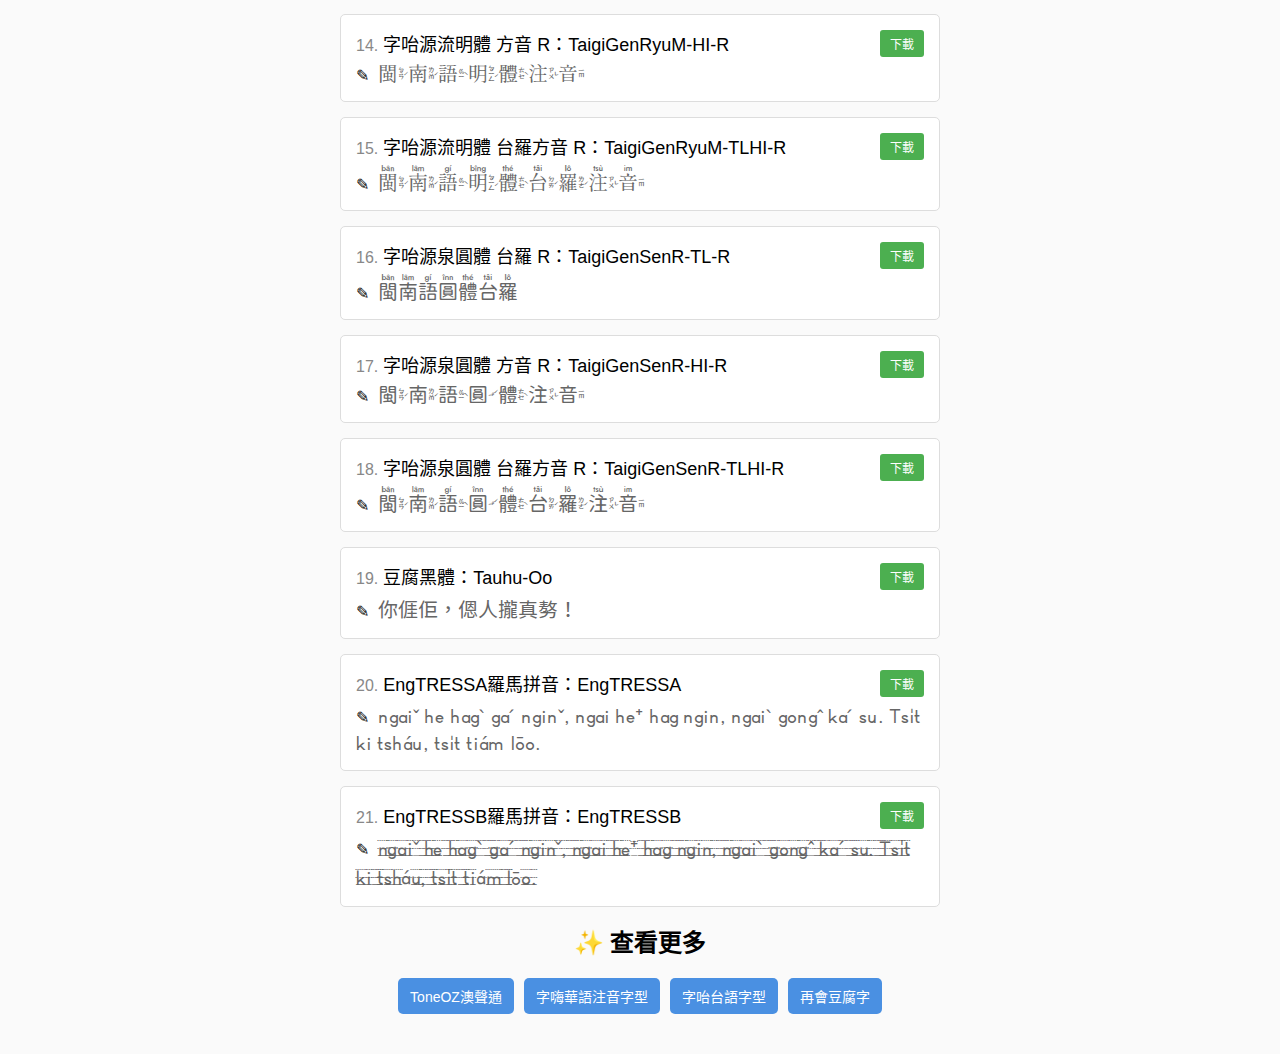
==== commit 7aa40842: ";-)" ====
--- a/index.html
+++ b/index.html
@@ -97,7 +97,7 @@
         overflow: hidden;
     }
 
-    #cssLink {
+    .myLink {
         background-color: #f0f0f0;
         padding: 5px 10px;
         border-radius: 3px;
@@ -108,7 +108,7 @@
         max-width: calc(100% - 105px);
     }
 
-    #copyButton {
+    .copyButton {
         margin-left: 10px;
         padding: 5px 10px;
         background-color: #4CAF50;
@@ -166,9 +166,15 @@
 		<a href="https://buttaiwan.github.io/taigivs/" target="_blank" rel="noopener noreferrer" class="link-button">閩南語選音工具</a>
 	</div>
 	<div class="css-link-container">
-		<code id="cssLink">&lt;link rel="stylesheet" href="https://oikasu1.github.io/fonts/twfonts.css"&gt;</code>
-		<button id="copyButton">複製</button>
+		<code id="cssLink" class="myLink">&lt;link rel="stylesheet" href="https://oikasu1.github.io/fonts/twfonts.css"&gt;</code>
+		<button id="copyCssButton" class="copyButton">複製</button>
 	</div>
+
+	<div class="css-link-container">
+		<code id="jsLink" class="myLink">&lt;script src="https://oikasu1.github.io/fonts/twfonts.js"&lt;/script&gt;</code>
+		<button id="copyJsButton" class="copyButton">複製</button>
+	</div>
+
 
     <div id="font-container"></div>
 
@@ -294,7 +300,7 @@
 		styleElement.sheet.insertRule(fontFaceRule, styleElement.sheet.cssRules.length);
 	}
 
-        document.getElementById('copyButton').addEventListener('click', function() {
+        document.getElementById('copyCssButton').addEventListener('click', function() {
             var cssLink = document.getElementById('cssLink').textContent;
             navigator.clipboard.writeText(cssLink).then(function() {
                 alert('已複製到剪貼板！');
@@ -303,6 +309,14 @@
             });
         });
 
+        document.getElementById('copyJsButton').addEventListener('click', function() {
+            var cssLink = document.getElementById('jsLink').textContent;
+            navigator.clipboard.writeText(cssLink).then(function() {
+                alert('已複製到剪貼板！');
+            }, function(err) {
+                console.error('無法複製文字: ', err);
+            });
+        });
     </script>
 </body>
 </html>